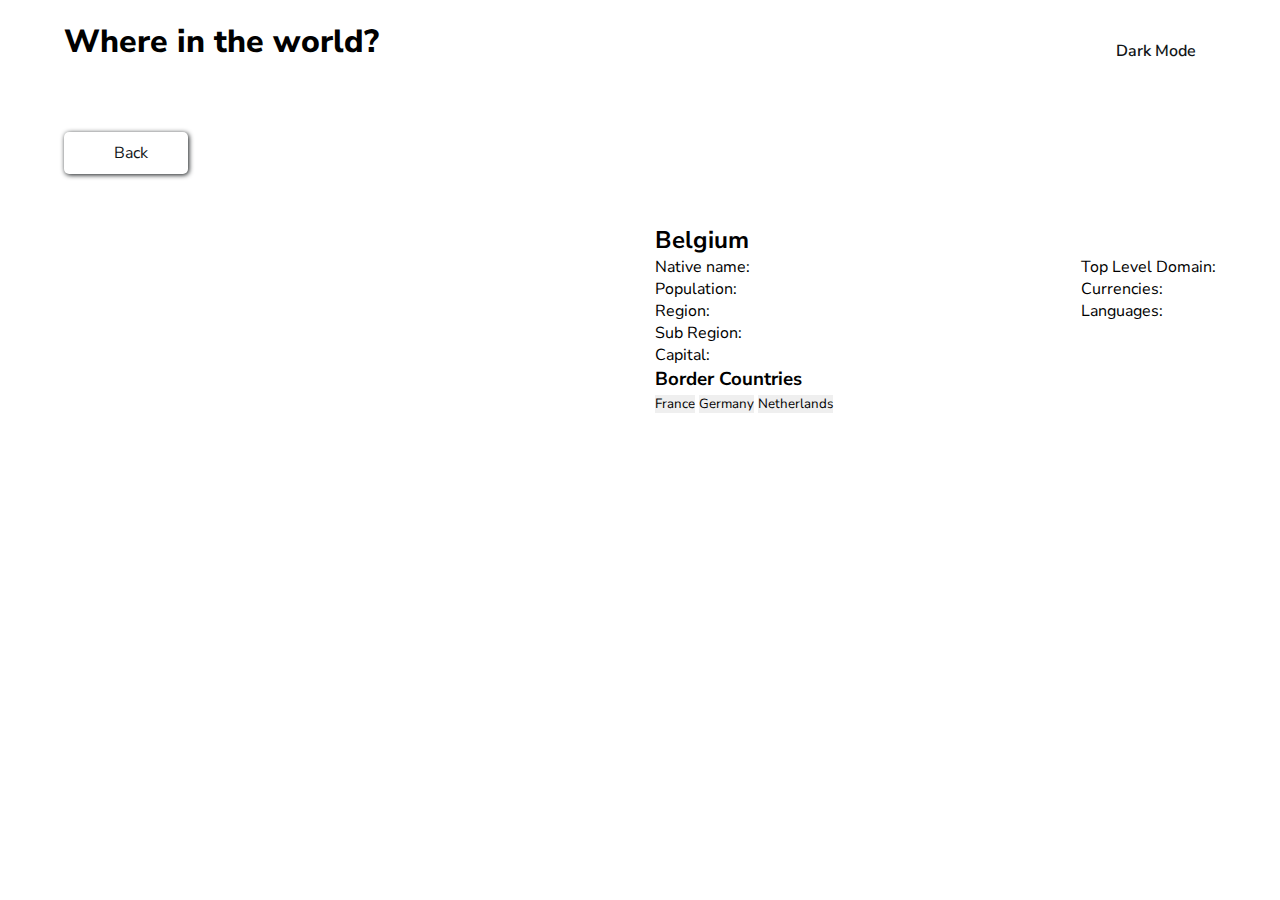
==== selectedflag.html @ 7d57fc2e "add some stuff to flag page" ====
<!DOCTYPE html>
<html lang="en">
<head>
    <meta charset="UTF-8">
    <meta name="viewport" content="width=device-width, initial-scale=1.0">
    <script src="https://kit.fontawesome.com/0fc8d7e1ea.js" crossorigin="anonymous"></script>
    <link rel="stylesheet" href="/css/style.css">
    <link rel="stylesheet" href="/css/flag.css">
    <title>REST Countries API</title>
</head>
<body>
    
    <header data-theme="default" id="header">
        <h1 class="title">Where in the world?</h1>
        <button id="theme-btn" data-theme="default" class="theme">
            <span><i class="fa-solid fa-moon"></i></span>
            Dark Mode
        </button>
    </header>

    <main id="flag-content" data-theme="default">
            <button id="back-btn"><a href="index.html"><i class="fa-solid fa-arrow-left"></i>Back</a></button>

            <div id="flag-container">
                <div class="flag-img">
                    <img src="https://flagcdn.com/af.svg" alt="">
                </div>
                <div class="flag-description">
                    
                    <h2>
                        Belgium
                    </h2>
                    <div class="flag-summary">
                        <div>
                        
                            <p><span>Native name:</span> </p>
                            <p><span>Population:</span> </p>
                            <p><span>Region:</span> </p>
                            <p><span>Sub Region:</span> </p>
                            <p><span>Capital:</span> </p>
                        </div>
                        <div>
                            <p><span>Top Level Domain:</span> </p>
                            <p><span>Currencies:</span> </p>
                            <p><span>Languages:</span> </p>
                        </div>
                    </div>
                    <div>
                        <h3>Border Countries</h3>
                        <button>France</button>
                        <button>Germany</button>
                        <button>Netherlands</button>
                    </div>
                </div>
                
            </div>
    </main>
    
    <script src="/js/index.js"></script>
</body>
</html>
---- css/style.css ----
@import url('https://fonts.googleapis.com/css2?family=Nunito+Sans:ital,opsz,wght@0,6..12,200..1000;1,6..12,200..1000&display=swap');

* {
    padding: 0;
    margin: 0;
    border: none;
    box-sizing: border-box;
    font-family: "Nunito Sans", sans-serif;
    text-decoration: none;
}

a {
    color: var(--Very-Dark-Blue)
}

:root {
    /* (Dark Mode Elements) */
    --Dark-Blue: hsl(209, 23%, 22%);
    /* (Dark Mode Background) */
    --Very-Dark-Blue: hsl(207, 26%, 17%);
    /* (Light Mode Text) */
    --Very-Dark-Blue: hsl(200, 15%, 8%);
    /* (Light Mode Input) */
    --Dark-Gray: hsl(0, 0%, 52%);
    /* (Light Mode Background) */
    --Very-Light-Gray: hsl(0, 0%, 98%);
    /* (Dark Mode Text & Light Mode Elements) */
    --White: hsl(0, 0%, 100%);
}

header[data-theme='default'] {
    background-color: var(--White);
}

header[data-theme='dark'] {
    background-color: var(--Dark-Blue);
}

.theme[data-theme='default'] {
    color: var(--Very-Dark-Blue);
}

.theme[data-theme='dark'] {
    color: var(--White);
}

main[data-theme='default'] {
    background-color: var(--Very-Light-Gray);
}

main[data-theme='dark'] {
    background-color: var(--Very-Dark-Blue);
}

.search-box[data-theme='default'] {
    box-shadow: 1px 1px 5px var(--Dark-Gray);
    background-color: var(--White);
    color: var(--Very-Dark-Blue);
}

.search-box[data-theme='dark'] {
    box-shadow: 1px 1px 5px var(--Dark-Blue);
    background-color: var(--Dark-Blue);
    color: var(--Very-Light-Gray);
}

#search[data-theme='default'] {
    color: var(--Very-Dark-Blue);
}

#search[data-theme='dark'] {
    color: var(--Very-Light-Gray);
}

.filter[data-theme='default'] {
    background-color: var(--White);
    color: var(--Very-Dark-Blue);
}

.filter[data-theme='dark'] {
    background-color: var(--Dark-Blue);
    color: var(--Very-Light-Gray);
}

.card[data-theme='default'] {
    background-color: var(--White);
    box-shadow: 1px 1px 10px var(--Dark-Gray);
}

.card[data-theme='dark'] {
    background-color: var(--Dark-Blue);
    box-shadow: 1px 1px 10px var(--Dark-Gray);
    color: var(--White);
}

header {
    padding: 20px 5%;
    width: 100%;
    display: flex;
    justify-content: space-between;
}

.title {
    font-weight: 800;
}

#theme-btn {
    padding: 20px;
    background-color: #fff;
    font-size: 16px;
    font-weight: 600;
    cursor: pointer;
    background: none;
}

#theme-btn i {
    margin-right: 5px;
}

main {
    width: 100%;
    padding-inline: 5%;
}

.filter-container {
    padding-top: 50px;
    width: 100%;
    display: flex;
    flex-wrap: wrap;
    justify-content: space-between;
}

.search-box {
    padding: 20px;
    width: 500px;
    border-radius: 5px;
}

.search-box i {
    color: var(--Dark-Gray);
}

#search {
    outline: none;
    margin-left: 20px;
    font-size: 16px;
    width: 90%;
    background: none;
}

#region-filter {
    width: 200px;
    padding: 20px;
    font-size: 16px;
    border-radius: 5px;
    box-shadow: 1px 1px 5px var(--Dark-Gray);
    background-color: var(--White);
    color: var(--Very-Dark-Blue);
}

#card-container {
    margin-top: 50px;
    display: grid;
    grid-template-columns: auto auto auto auto;
    justify-content: space-between;
    gap: 50px;

}

.card {
    max-width: 320px;
    border-radius: 5px;
    overflow: hidden;
    cursor: pointer;
}

.img-container {
    width: 100%;
    height: 230px;
    overflow: hidden;
}

.card img {
    width: 100%;
    height: auto;
}

.card-summary {
    padding: 10px 20px 40px 20px;
}

.card-summary p {
    margin-top: 5px;
    font-size: 12px;
}

.card-summary span {
    font-weight: 800;
}
---- css/flag.css ----
#back-btn {
    margin-top: 30px;
    padding: 10px 0;
    border-radius: 5px;
    font-size: 16px;
    background: none;
    box-shadow: 1px 1px 5px var(--Very-Dark-Blue);
}

#flag-content[data-theme="default"] {
    background-color: var(--White);
}

#flag-content[data-theme="dark"] {
    background-color: var(--White);
}

a {
    padding: 10px 40px;
}

i {
    margin-right: 10px;
}

#flag-container {
    margin-top: 30px;
    display: flex;
    width: 100%;
    gap: 30px;
}

.flag-img {
    width: 50%;
    overflow: hidden;
}

.flag-img img {
    width: 100%;
}

.flag-description {
    display: flex;
    flex-direction: column;
    width: 50%;
    padding-top: 20px;
}

.flag-summary {
    display: flex;
    justify-content: space-between;
}
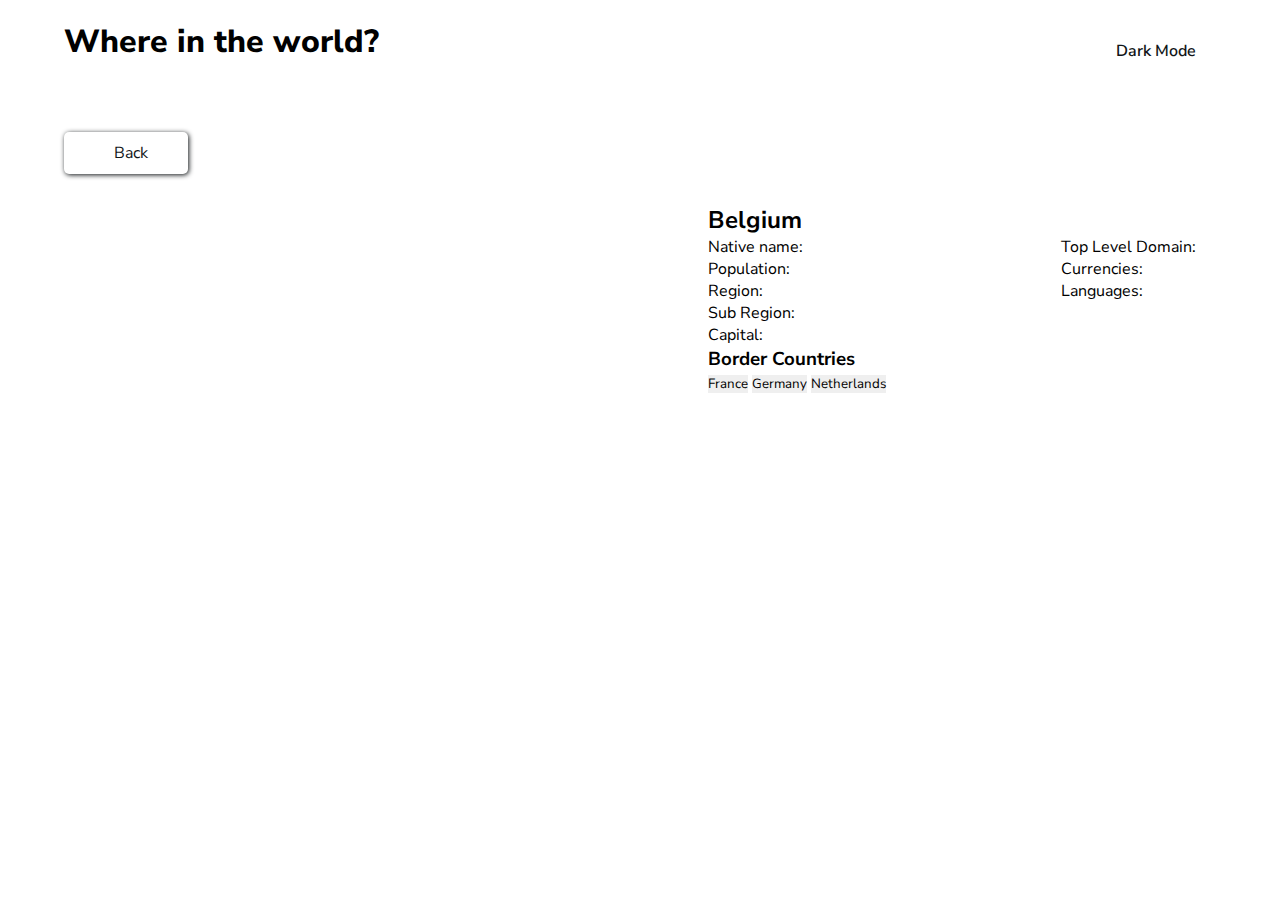
==== commit 7dae7504: "add title toggler and adjust flag description" ====
--- a/selectedflag.html
+++ b/selectedflag.html
@@ -11,7 +11,7 @@
 <body>
     
     <header data-theme="default" id="header">
-        <h1 class="title">Where in the world?</h1>
+        <h1 id="title">Where in the world?</h1>
         <button id="theme-btn" data-theme="default" class="theme">
             <span><i class="fa-solid fa-moon"></i></span>
             Dark Mode
--- a/css/style.css
+++ b/css/style.css
@@ -36,6 +36,14 @@
     background-color: var(--Dark-Blue);
 }
 
+#title[data-theme='default'] {
+    color: var(--Very-Dark-Blue);
+}
+
+#title[data-theme='dark'] {
+    color: var(--White);
+}
+
 .theme[data-theme='default'] {
     color: var(--Very-Dark-Blue);
 }
@@ -100,7 +108,7 @@
     justify-content: space-between;
 }
 
-.title {
+#title {
     font-weight: 800;
 }
 
@@ -145,7 +153,7 @@
     margin-left: 20px;
     font-size: 16px;
     width: 90%;
-    background: none;
+    background: transparent;
 }
 
 #region-filter {
--- a/css/flag.css
+++ b/css/flag.css
@@ -12,7 +12,7 @@
 }
 
 #flag-content[data-theme="dark"] {
-    background-color: var(--White);
+    background-color: var(--Very-Dark-Blue);
 }
 
 a {
@@ -27,7 +27,7 @@
     margin-top: 30px;
     display: flex;
     width: 100%;
-    gap: 30px;
+    gap: 100px;
 }
 
 .flag-img {
@@ -42,8 +42,9 @@
 .flag-description {
     display: flex;
     flex-direction: column;
+    justify-content: space-evenly;
     width: 50%;
-    padding-top: 20px;
+    padding: 0 20px;
 }
 
 .flag-summary {
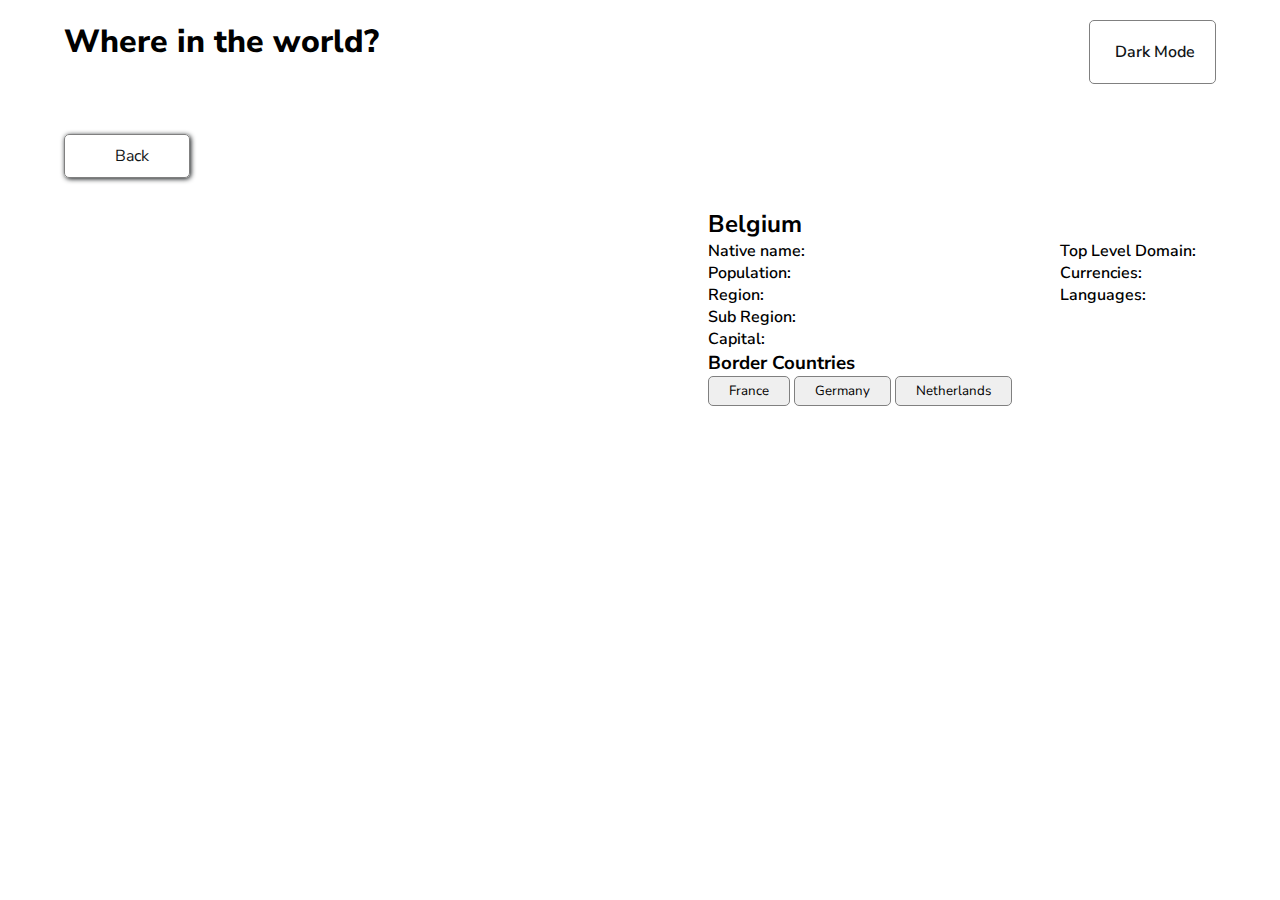
==== commit 3088e5c2: "style buttons and span" ====
--- a/selectedflag.html
+++ b/selectedflag.html
@@ -32,7 +32,6 @@
                     </h2>
                     <div class="flag-summary">
                         <div>
-                        
                             <p><span>Native name:</span> </p>
                             <p><span>Population:</span> </p>
                             <p><span>Region:</span> </p>
--- a/css/flag.css
+++ b/css/flag.css
@@ -50,4 +50,15 @@
 .flag-summary {
     display: flex;
     justify-content: space-between;
+}
+
+.flag-summary span {
+    font-weight: 600;
+}
+
+button {
+    padding: 5px 20px;
+    border-radius: 5px;
+    border: 1px solid grey;
+    cursor: pointer;
 }